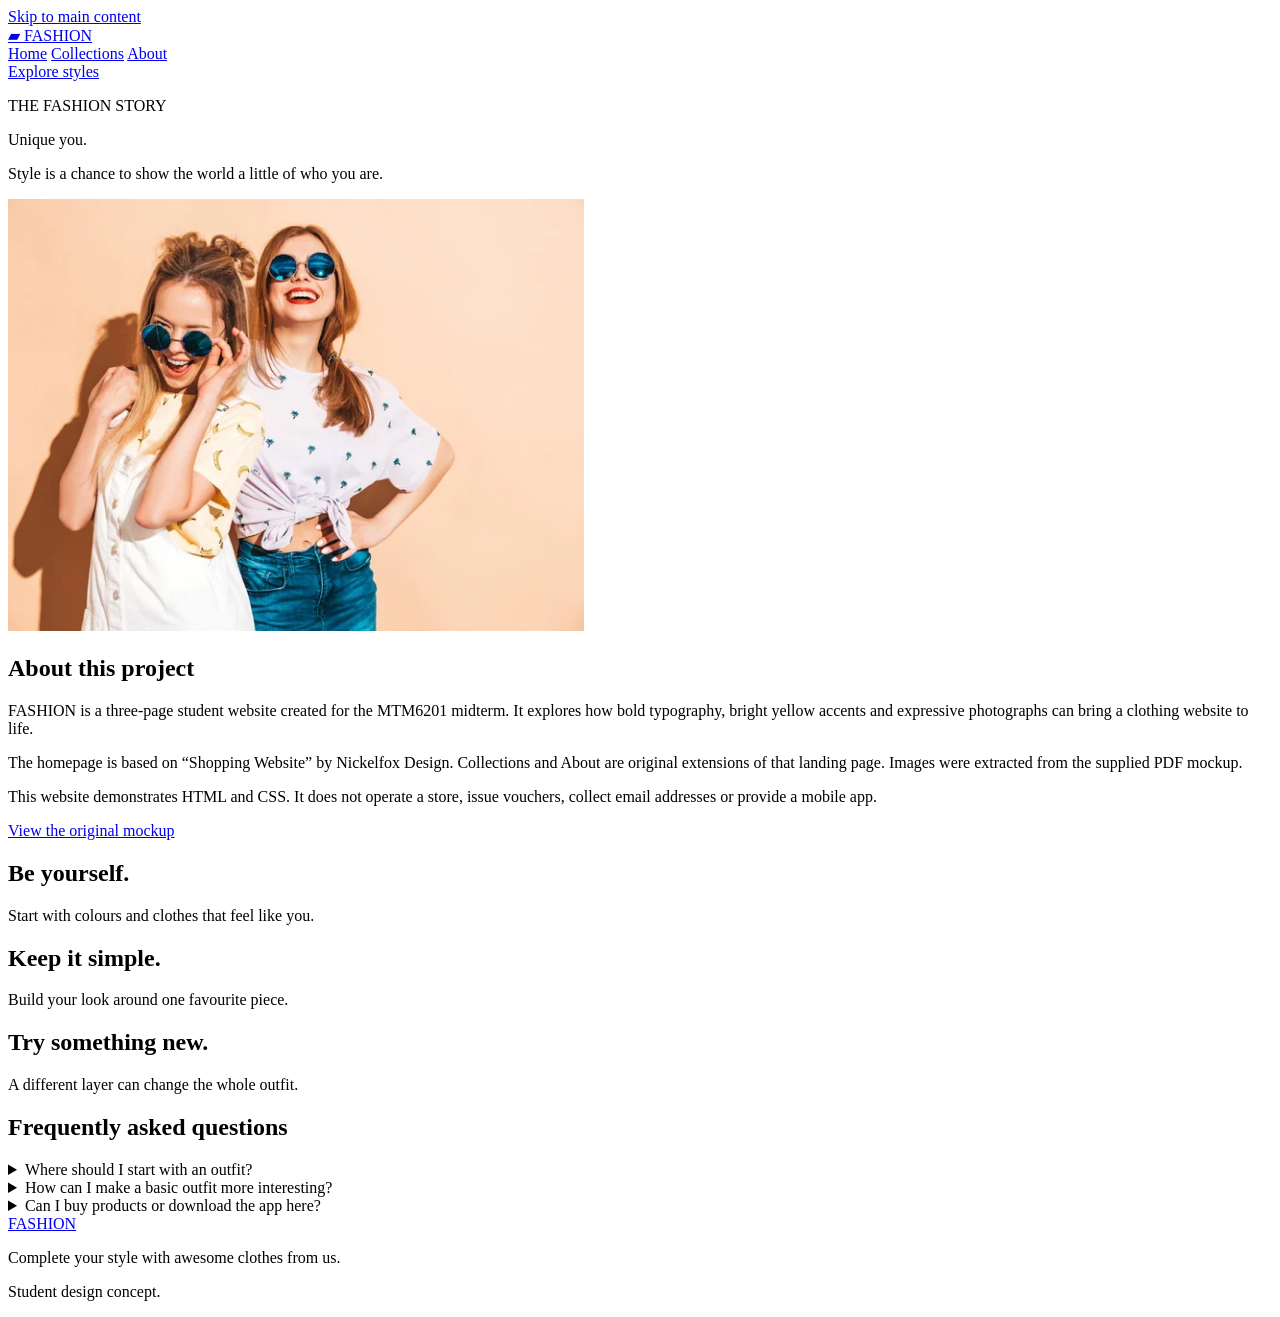
==== about.html @ ba03cbae "updated about page" ====
<!DOCTYPE html>
<html lang="en">
<head>
  <meta charset="UTF-8">
  <meta name="viewport" content="width=device-width, initial-scale=1.0">

  <!-- Gives search engines a short description of this page. -->
  <meta name="description" content="Learn about the FASHION student project."><title>About | FASHION</title>

  <!-- Loads the Poppins font from Google Fonts. -->
  <link href="https://fonts.googleapis.com/css2?family=Poppins:wght@400;500;700;900&amp;display=swap" rel="stylesheet">

  <!-- Connects the page to the shared CSS file. -->
  <link rel="stylesheet" href="css/style.css">
</head>

<!-- The class allows CSS to style this page. The schema identifies it as a web page. -->
<body class="main-content">

  <!-- Lets keyboard users skip the header and reach the main content. -->
  <a class="skip-link" href="#main">Skip to main content</a>

  <!-- Contains the logo, navigation and explore button. -->
  <header class="container header">

    <!-- Clicking the logo opens the homepage. -->
    <a class="logo" href="index.html">
      <!-- Hides the decorative symbol from screen readers. -->
      <span aria-hidden="true">▰</span> FASHION
    </a>

    <!-- Provides links to the three website pages. -->
    <nav aria-label="Main navigation">
      <a href="index.html">Home</a>
      <a href="collections.html">Collections</a>
      <a href="about.html">About</a>
    </nav>

    <!-- A link styled as a button that opens the collections page. -->
    <a class="button" href="collections.html">Explore styles</a>
  </header>

    <!-- Introduces the About page with text and a photograph. -->
    <section class="container about-intro">

      <div>
        <p>THE FASHION STORY</p>

          <!-- The highlight class adds a coloured background. -->
          <span class="highlight">Unique you.</span>
        </h1>
        <p>
          Style is a chance to show the world
          a little of who you are.
        </p>
      </div>

      <!--provides the default image.-->
      <img
        src="images/friends-600.webp"
        srcset="images/friends-300.webp 300w, images/friends-600.webp 600w"
        sizes="(max-width: 600px) 90vw, 45vw"
        alt="Two women in sunglasses sharing a playful fashion moment"
      >
    </section>

    <!-- Explains the project. The ID allows links to jump to this section. -->
    <section class="container section story" id="project">
      <h2>About this project</h2>

      <!-- Describes the purpose of the website. -->
      <p>
        FASHION is a three-page student website created for
        the MTM6201 midterm. It explores how bold typography,
        bright yellow accents and expressive photographs
        can bring a clothing website to life.
      </p>

      <!-- Credits the original design and explains the additional pages. -->
      <p>
        The homepage is based on “Shopping Website” by
        Nickelfox Design. Collections and About are original
        extensions of that landing page. Images were extracted
        from the supplied PDF mockup.
      </p>

      <!-- Makes it clear that this is a demonstration website. -->
      <p>
        This website demonstrates HTML and CSS.
        It does not operate a store, issue vouchers,
        collect email addresses or provide a mobile app.
      </p>

      <!-- Opens the original mockup image. -->
      <a class="button" href="images/mockup-1200.webp">
        View the original mockup
      </a>
    </section>

    <!-- Presents three style ideas using the shared card layout. -->
    <section class="values">
      <div class="container cards">

        <article>
          <h2>Be yourself.</h2>
          <p>Start with colours and clothes that feel like you.</p>
        </article>

        <article>
          <h2>Keep it simple.</h2>
          <p>Build your look around one favourite piece.</p>
        </article>

        <article>
          <h2>Try something new.</h2>
          <p>A different layer can change the whole outfit.</p>
        </article>
      </div>
    </section>

    <!-- The faq ID allows links from other pages to open this section. -->
    <section class="container section story" id="faq">
      <h2>Frequently asked questions</h2>

      <!-- Details creates an expandable answer without JavaScript. -->
      <details>
        <!-- Selecting the summary shows or hides the answer below it. -->
        <summary>Where should I start with an outfit?</summary>
        <p>
          Choose one piece you enjoy wearing.
          Build around its colour, shape or texture,
          and keep the other pieces simple.
        </p>
      </details>

      <!-- Second question and its hidden answer. -->
      <details>
        <summary>
          How can I make a basic outfit more interesting?
        </summary>
        <p>
          Try a colourful coat, a contrasting accessory
          or a different combination of pieces you already own.
        </p>
      </details>

      <!-- Third question explains the limits of the student project. -->
      <details>
        <summary>
          Can I buy products or download the app here?
        </summary>
        <p>
          No. The products, offers and app illustration
          belong to the design reference.
          This is a student HTML and CSS project.
        </p>
      </details>
    </section>

  </main>

  <!-- Contains website information, useful links and design credits. -->
  <footer class="footer">

    <!-- CSS arranges these four groups into columns. -->
    <div class="container footer-columns">

      <!-- First column: website name and description. -->
      <div>
        <a class="logo" href="index.html">FASHION</a>
        <p>Complete your style with awesome clothes from us.</p>
        <p>Student design concept.</p>
      </div>
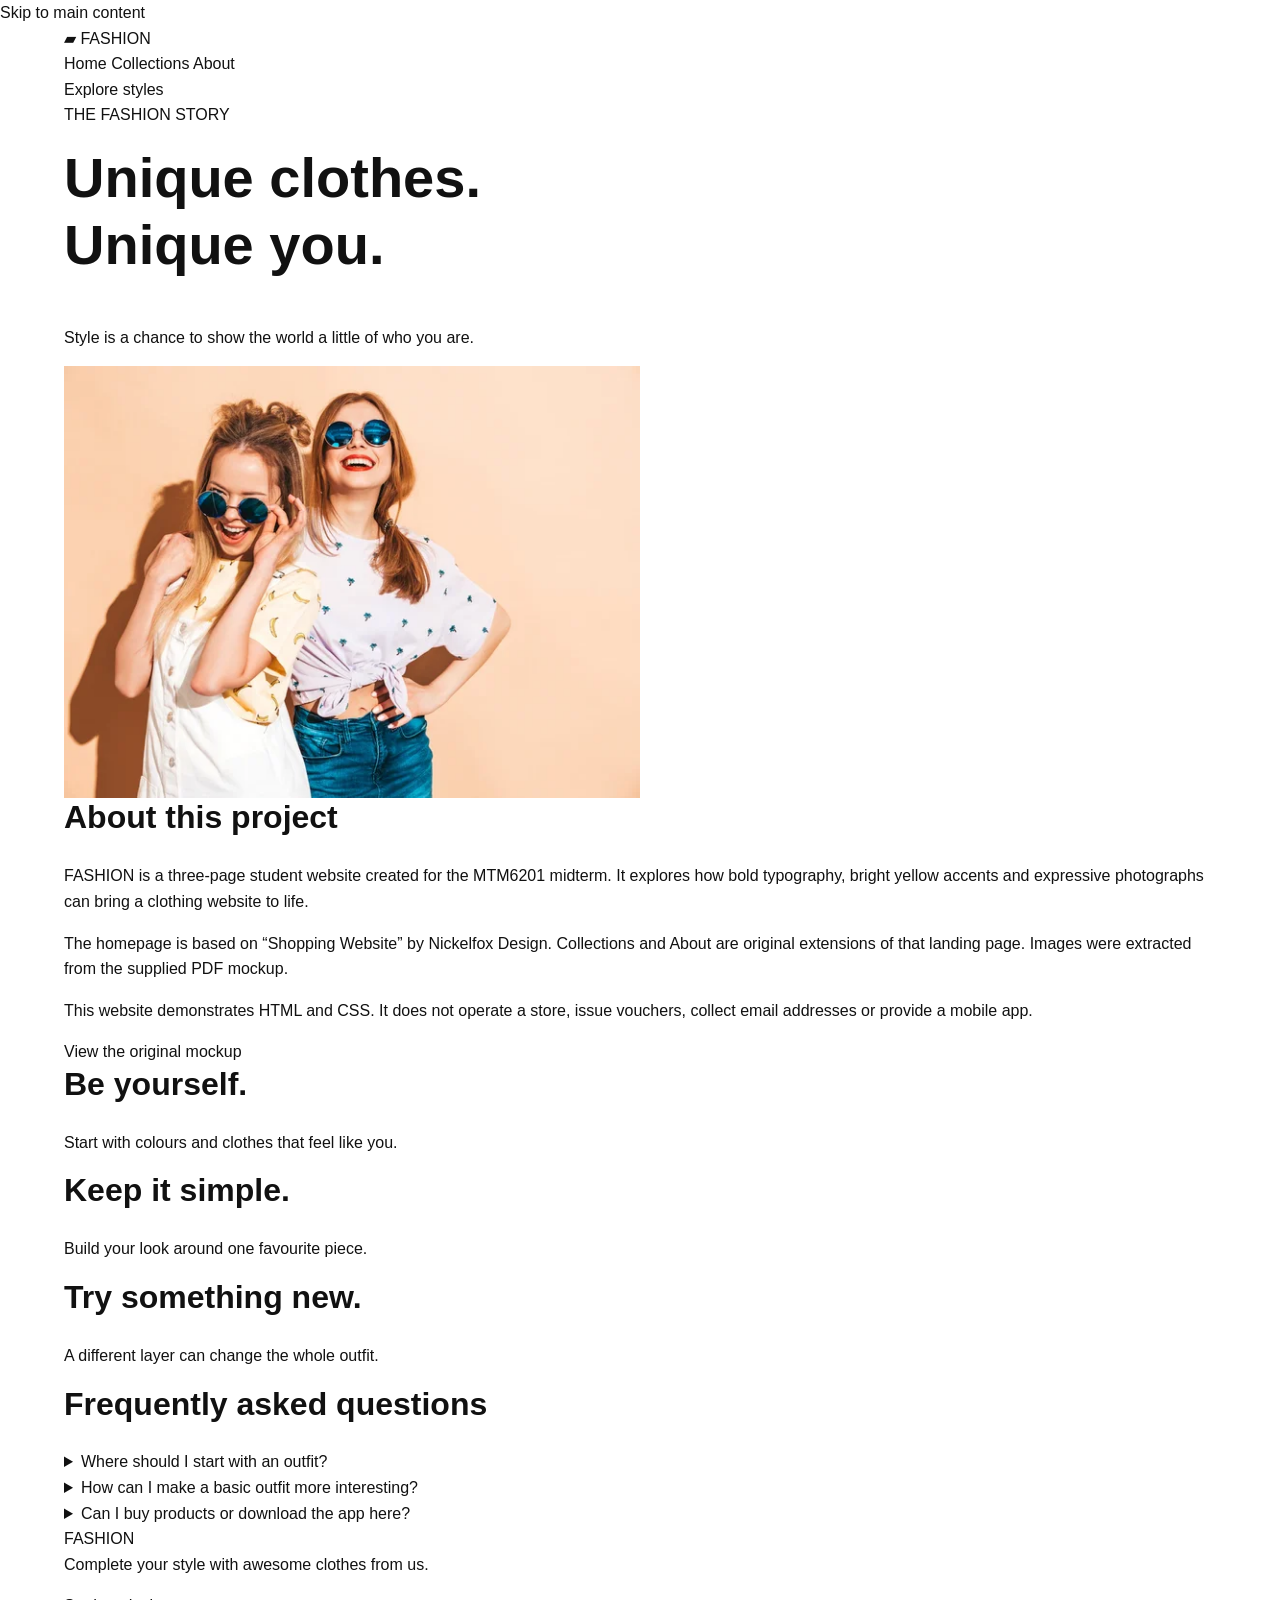
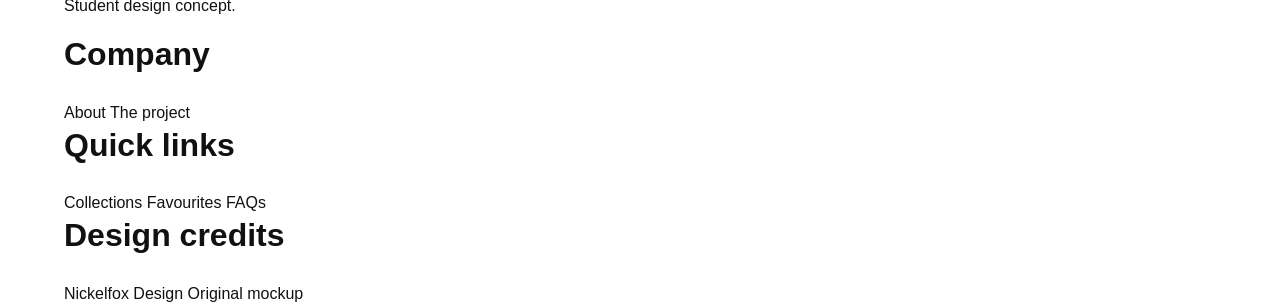
==== commit d009d7c5: "updated about.html file" ====
--- a/about.html
+++ b/about.html
@@ -3,59 +3,55 @@
 <head>
   <meta charset="UTF-8">
   <meta name="viewport" content="width=device-width, initial-scale=1.0">
+  <meta name="description" content="Learn about the FASHION student project.">
 
-  <!-- Gives search engines a short description of this page. -->
-  <meta name="description" content="Learn about the FASHION student project."><title>About | FASHION</title>
+  <title>About | FASHION</title>
 
-  <!-- Loads the Poppins font from Google Fonts. -->
+  <!-- Loads the Poppins font and shared stylesheet. -->
   <link href="https://fonts.googleapis.com/css2?family=Poppins:wght@400;500;700;900&amp;display=swap" rel="stylesheet">
-
-  <!-- Connects the page to the shared CSS file. -->
   <link rel="stylesheet" href="css/style.css">
 </head>
 
-<!-- The class allows CSS to style this page. The schema identifies it as a web page. -->
-<body class="main-content">
+<!-- Adds a page class and identifies this document as a web page. -->
+<body class="about" itemscope itemtype="https://schema.org/WebPage">
 
-  <!-- Lets keyboard users skip the header and reach the main content. -->
+  <!-- Lets keyboard users jump to the main content. -->
   <a class="skip-link" href="#main">Skip to main content</a>
 
-  <!-- Contains the logo, navigation and explore button. -->
+  <!-- Website logo and navigation. -->
   <header class="container header">
-
-    <!-- Clicking the logo opens the homepage. -->
     <a class="logo" href="index.html">
-      <!-- Hides the decorative symbol from screen readers. -->
       <span aria-hidden="true">▰</span> FASHION
     </a>
 
-    <!-- Provides links to the three website pages. -->
     <nav aria-label="Main navigation">
       <a href="index.html">Home</a>
       <a href="collections.html">Collections</a>
-      <a href="about.html">About</a>
+      <a href="about.html" aria-current="page">About</a>
     </nav>
 
-    <!-- A link styled as a button that opens the collections page. -->
     <a class="button" href="collections.html">Explore styles</a>
   </header>
 
-    <!-- Introduces the About page with text and a photograph. -->
+  <main id="main" tabindex="-1">
+
+    <!-- Introduction with a heading and photograph. -->
     <section class="container about-intro">
-
       <div>
         <p>THE FASHION STORY</p>
 
-          <!-- The highlight class adds a coloured background. -->
+        <h1 itemprop="name">
+          Unique clothes.<br>
           <span class="highlight">Unique you.</span>
         </h1>
+
         <p>
           Style is a chance to show the world
           a little of who you are.
         </p>
       </div>
 
-      <!--provides the default image.-->
+      <!-- Provides two image sizes for different screens. -->
       <img
         src="images/friends-600.webp"
         srcset="images/friends-300.webp 300w, images/friends-600.webp 600w"
@@ -64,11 +60,10 @@
       >
     </section>
 
-    <!-- Explains the project. The ID allows links to jump to this section. -->
+    <!-- Explains the project and credits the original designer. -->
     <section class="container section story" id="project">
       <h2>About this project</h2>
 
-      <!-- Describes the purpose of the website. -->
       <p>
         FASHION is a three-page student website created for
         the MTM6201 midterm. It explores how bold typography,
@@ -76,7 +71,6 @@
         can bring a clothing website to life.
       </p>
 
-      <!-- Credits the original design and explains the additional pages. -->
       <p>
         The homepage is based on “Shopping Website” by
         Nickelfox Design. Collections and About are original
@@ -84,23 +78,20 @@
         from the supplied PDF mockup.
       </p>
 
-      <!-- Makes it clear that this is a demonstration website. -->
       <p>
         This website demonstrates HTML and CSS.
         It does not operate a store, issue vouchers,
         collect email addresses or provide a mobile app.
       </p>
 
-      <!-- Opens the original mockup image. -->
       <a class="button" href="images/mockup-1200.webp">
         View the original mockup
       </a>
     </section>
 
-    <!-- Presents three style ideas using the shared card layout. -->
+    <!-- Three style ideas displayed using the shared card layout. -->
     <section class="values">
       <div class="container cards">
-
         <article>
           <h2>Be yourself.</h2>
           <p>Start with colours and clothes that feel like you.</p>
@@ -118,13 +109,11 @@
       </div>
     </section>
 
-    <!-- The faq ID allows links from other pages to open this section. -->
+    <!-- Expandable questions work without JavaScript. -->
     <section class="container section story" id="faq">
       <h2>Frequently asked questions</h2>
 
-      <!-- Details creates an expandable answer without JavaScript. -->
       <details>
-        <!-- Selecting the summary shows or hides the answer below it. -->
         <summary>Where should I start with an outfit?</summary>
         <p>
           Choose one piece you enjoy wearing.
@@ -133,7 +122,6 @@
         </p>
       </details>
 
-      <!-- Second question and its hidden answer. -->
       <details>
         <summary>
           How can I make a basic outfit more interesting?
@@ -144,7 +132,6 @@
         </p>
       </details>
 
-      <!-- Third question explains the limits of the student project. -->
       <details>
         <summary>
           Can I buy products or download the app here?
@@ -159,15 +146,37 @@
 
   </main>
 
-  <!-- Contains website information, useful links and design credits. -->
+  <!-- Footer information and useful links. -->
   <footer class="footer">
-
-    <!-- CSS arranges these four groups into columns. -->
     <div class="container footer-columns">
-
-      <!-- First column: website name and description. -->
       <div>
         <a class="logo" href="index.html">FASHION</a>
         <p>Complete your style with awesome clothes from us.</p>
         <p>Student design concept.</p>
-      </div>+      </div>
+
+      <div>
+        <h2>Company</h2>
+        <a href="about.html">About</a>
+        <a href="about.html#project">The project</a>
+      </div>
+
+      <div>
+        <h2>Quick links</h2>
+        <a href="collections.html">Collections</a>
+        <a href="index.html#favourites">Favourites</a>
+        <a href="about.html#faq">FAQs</a>
+      </div>
+
+      <div>
+        <h2>Design credits</h2>
+        <a href="https://www.figma.com/community/file/1135871952737326157/shopping-website">
+          Nickelfox Design
+        </a>
+        <a href="images/mockup-1200.webp">Original mockup</a>
+      </div>
+    </div>
+  </footer>
+
+</body>
+</html>
--- a/css/style.css
+++ b/css/style.css
@@ -0,0 +1,60 @@
+/* Includes padding and borders inside an element's set width and height. */
+* {
+  box-sizing: border-box;
+}
+
+/* Sets the default colours, font and line spacing for the website. */
+body {
+  margin: 0;
+  color: #111;
+  background: #fff;
+  font-family: "Poppins", Arial, sans-serif;
+  line-height: 1.6;
+}
+
+/* Centres the content and limits how wide it can become. */
+.container {
+  width: 90%;
+  max-width: 1240px;
+  margin: 0 auto;
+}
+
+/* Makes links use their parent's colour and removes their underline. */
+a {
+  color: inherit;
+  text-decoration: none;
+}
+
+/* Keeps images inside their containers without stretching their proportions. */
+img {
+  display: block;
+  max-width: 100%;
+  height: auto;
+}
+
+/* Removes the default space above headings and paragraphs. */
+h1,
+h2,
+h3,
+p {
+  margin-top: 0;
+}
+
+/* Keeps lines of heading text close together. */
+h1,
+h2,
+h3 {
+  line-height: 1.2;
+}
+
+/* Styles the main page heading. */
+h1 {
+  font-size: 56px;
+  font-weight: 900;
+}
+
+/* Styles section headings. */
+h2 {
+  font-size: 32px;
+  font-weight: 900;
+}
